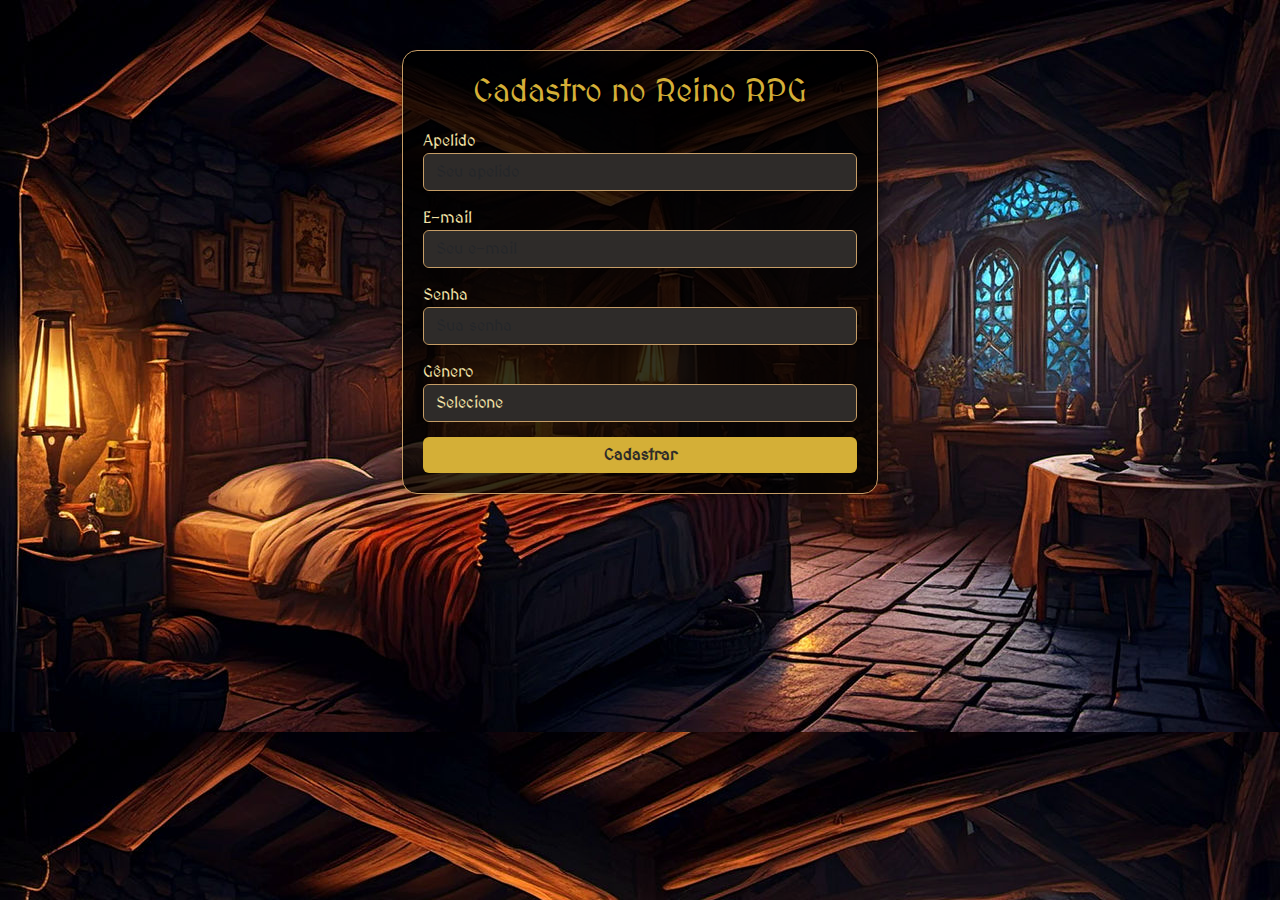
==== registrarJogador.html @ 2a8a76de "primeira versão" ====
<!DOCTYPE html>
<html lang="pt-br">

<head>
    <meta charset="UTF-8">
    <meta name="viewport" content="width=device-width, initial-scale=1.0">
    <title>Cadastro - RPG</title>
    <link href="https://cdn.jsdelivr.net/npm/bootstrap@5.3.0-alpha3/dist/css/bootstrap.min.css" rel="stylesheet">

    <link href="assets/css/common.css" rel="stylesheet">
    <link href="assets/css/pages/registrarJogador.css" rel="stylesheet">
</head>

<body>
    <div class="container">
        <div class="card">
            <h2>Cadastro no Reino RPG</h2>
            <form>
                <!-- Apelido -->
                <div class="form-group">
                    <label for="nickname">Apelido</label>
                    <input type="text" class="form-control" id="nickname" placeholder="Seu apelido" required>
                </div>
                <!-- E-mail -->
                <div class="form-group">
                    <label for="email">E-mail</label>
                    <input type="email" class="form-control" id="email" placeholder="Seu e-mail" required>
                </div>
                <!-- Senha -->
                <div class="form-group">
                    <label for="password">Senha</label>
                    <input type="password" class="form-control" id="password" placeholder="Sua senha" required>
                </div>
                <!-- Gênero -->
                <div class="form-group">
                    <label for="gender">Gênero</label>
                    <select class="form-control" id="gender" required>
                        <option value="">Selecione</option>
                        <option value="Masculino">Masculino</option>
                        <option value="Feminino">Feminino</option>
                        <option value="Outro">Outro</option>
                    </select>
                </div>
                <!-- Botão -->
                <button type="submit" class="btn btn-primary w-100">Cadastrar</button>

            </form>
        </div>
    </div>
    <script>
        document.querySelector('form').addEventListener('submit', function (event) {
            event.preventDefault(); // Prevenir o comportamento padrão do formulário

            // Aqui você pode adicionar a lógica para validação ou envio de dados via AJAX, se necessário

            // Redirecionar para a página index.html
            window.location.href = 'index.html';
        });
    </script>

    <script src="https://cdn.jsdelivr.net/npm/bootstrap@5.3.0-alpha3/dist/js/bootstrap.bundle.min.js"></script>
</body>

</html>
---- assets/css/pages/registrarJogador.css ----
@import url('https://fonts.googleapis.com/css2?family=MedievalSharp&display=swap');

body {
    background-image: url('../../../assets/images/medieval_inn_room_by_amateurfantasyedits_dhgjirv-fullview.jpg');
    background-size: cover;
    font-family: 'MedievalSharp', cursive;
    color: #f1e1a6;
}

.card {
    background-color: rgba(0, 0, 0, 0.8);
    border: 1px solid #c69d66;
    border-radius: 15px;
    padding: 20px;
    box-shadow: 0 0 15px rgba(0, 0, 0, 0.5);
    margin-top: 50px;
}

.form-control {
    background-color: #2e2b29;
    color: #f1e1a6;
    border: 1px solid #c69d66;
    margin-bottom: 15px;
}

.form-control:focus {
    border-color: #d4af37;
    box-shadow: 0 0 10px #d4af37;
}

label {
    color: #f1e1a6;
}

.btn-primary {
    background-color: #d4af37;
    border: none;
    color: #2e2b29;
    font-weight: bold;
    transition: background-color 0.3s ease;
}

.btn-primary:hover {
    background-color: #f1e1a6;
}

.container {
    max-width: 500px;
}

h2 {
    color: #d4af37;
    text-align: center;
    margin-bottom: 20px;
}
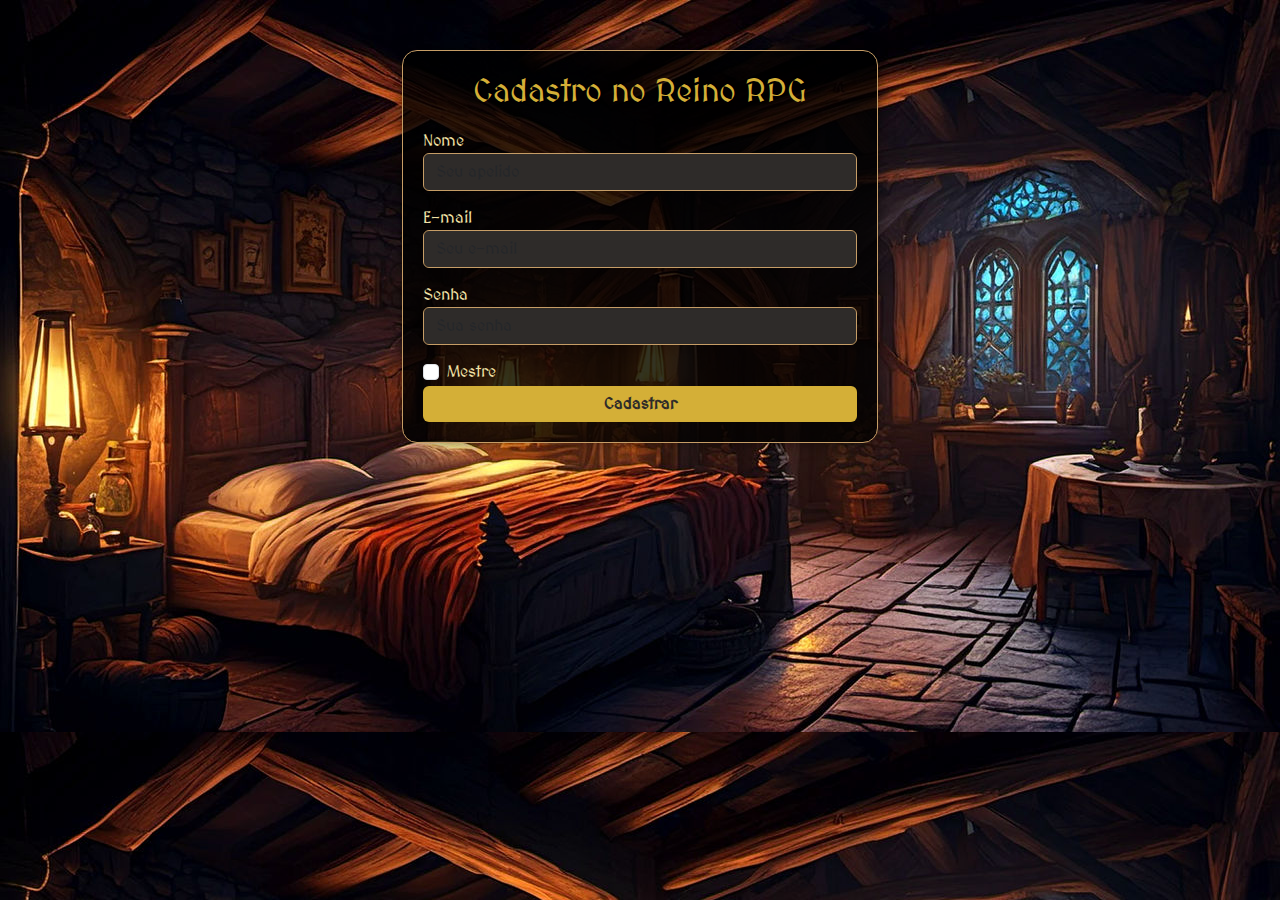
==== commit 1ab4a8b2: "atualizacoes de 03_12_2024" ====
--- a/registrarJogador.html
+++ b/registrarJogador.html
@@ -15,31 +15,27 @@
     <div class="container">
         <div class="card">
             <h2>Cadastro no Reino RPG</h2>
-            <form>
+            <form id="myForm" action="gravaUsuario.php" method="post">
                 <!-- Apelido -->
                 <div class="form-group">
-                    <label for="nickname">Apelido</label>
-                    <input type="text" class="form-control" id="nickname" placeholder="Seu apelido" required>
+                    <label for="nome">Nome</label>
+                    <input type="text" class="form-control" maxlength="100" name="nome" id="nome" placeholder="Seu apelido" required>
                 </div>
                 <!-- E-mail -->
                 <div class="form-group">
                     <label for="email">E-mail</label>
-                    <input type="email" class="form-control" id="email" placeholder="Seu e-mail" required>
+                    <input type="email" class="form-control" maxlength="100" name="email" id="email" placeholder="Seu e-mail" required>
                 </div>
                 <!-- Senha -->
                 <div class="form-group">
-                    <label for="password">Senha</label>
-                    <input type="password" class="form-control" id="password" placeholder="Sua senha" required>
+                    <label for="senha">Senha</label>
+                    <input type="password" class="form-control" maxlength="8" name="senha" id="senha" placeholder="Sua senha" required>
                 </div>
                 <!-- Gênero -->
-                <div class="form-group">
-                    <label for="gender">Gênero</label>
-                    <select class="form-control" id="gender" required>
-                        <option value="">Selecione</option>
-                        <option value="Masculino">Masculino</option>
-                        <option value="Feminino">Feminino</option>
-                        <option value="Outro">Outro</option>
-                    </select>
+                <!-- Mestre -->
+                <div class="form-group form-check">
+                    <input type="checkbox" class="form-check-input" id="mestre" name="mestre" value="0">
+                    <label class="form-check-label" for="mestre">Mestre</label>
                 </div>
                 <!-- Botão -->
                 <button type="submit" class="btn btn-primary w-100">Cadastrar</button>
@@ -47,14 +43,14 @@
             </form>
         </div>
     </div>
-    <script>
-        document.querySelector('form').addEventListener('submit', function (event) {
-            event.preventDefault(); // Prevenir o comportamento padrão do formulário
 
-            // Aqui você pode adicionar a lógica para validação ou envio de dados via AJAX, se necessário
-
-            // Redirecionar para a página index.html
-            window.location.href = 'index.html';
+    <script> 
+        document.getElementById('mestre').addEventListener('change', function() { 
+            if (this.checked) { 
+                mestre.value = 1; 
+            } else { 
+                mestre.value = 0; 
+            } 
         });
     </script>
 
--- a/assets/css/pages/registrarJogador.css
+++ b/assets/css/pages/registrarJogador.css
@@ -1,7 +1,7 @@
 @import url('https://fonts.googleapis.com/css2?family=MedievalSharp&display=swap');
 
 body {
-    background-image: url('../../../assets/images/medieval_inn_room_by_amateurfantasyedits_dhgjirv-fullview.jpg');
+    background-image: url('/assets/images/medievalroom.jpg');
     background-size: cover;
     font-family: 'MedievalSharp', cursive;
     color: #f1e1a6;
